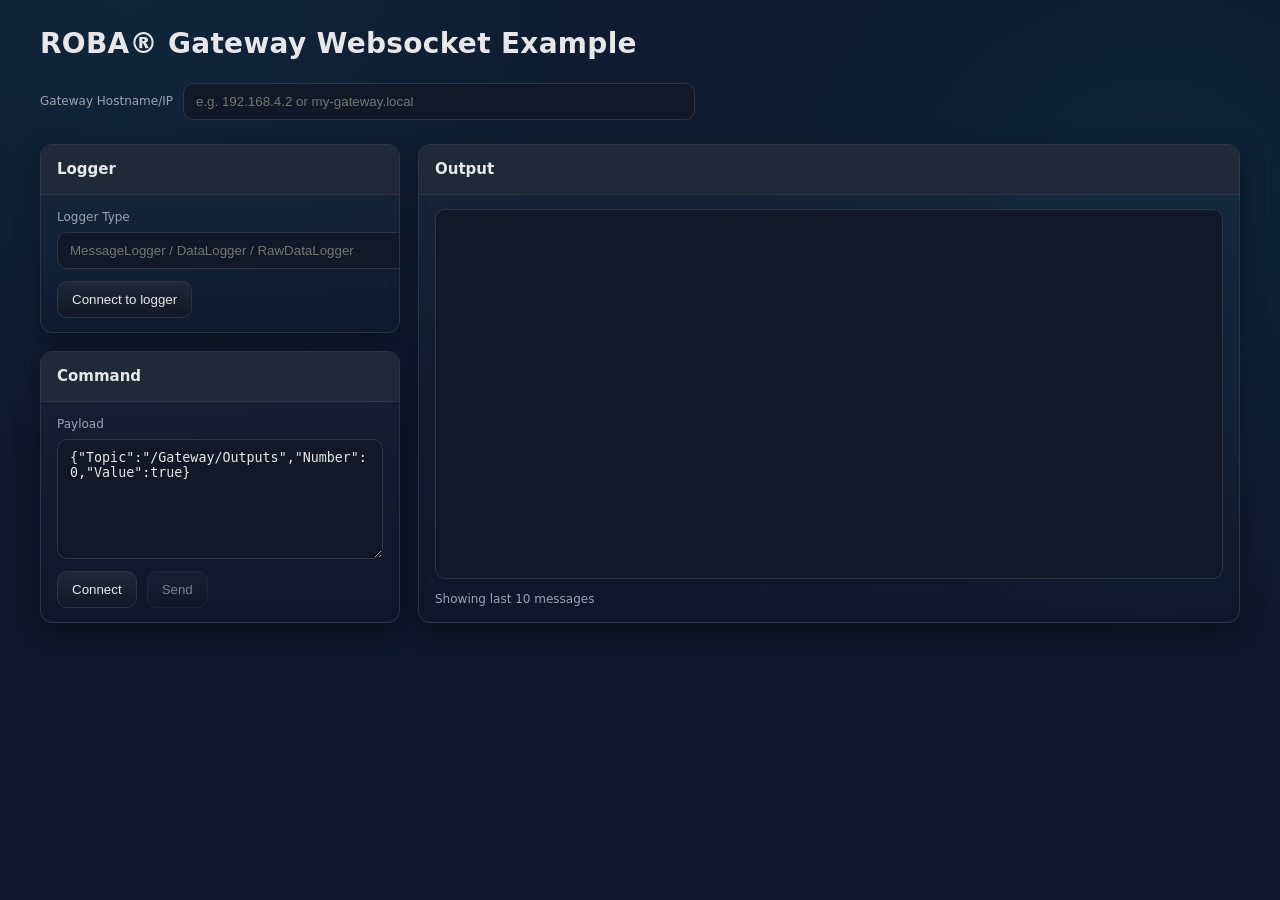
==== WebSocket/Html_JavaScript/index.html @ f482b9b1 "Merge branch '7-update-websocket-documentation' into 'dev' Resolve "Update WebSocket documentation" " ====
<!DOCTYPE html>
<html lang="en">
<head>
	<meta charset="UTF-8" />
	<meta name="viewport" content="width=device-width, initial-scale=1.0" />
	<title>ROBA Gateway Websocket Example</title>
	<link rel="stylesheet" href="style.css" />
</head>
<body>
	<header class="app-header">
		<h1>ROBA® Gateway Websocket Example</h1>
		<div class="host-input">
			<label for="host">Gateway Hostname/IP</label>
			<input id="host" type="text" placeholder="e.g. 192.168.4.2 or my-gateway.local" />
		</div>
	</header>

	<main class="grid">
		<!-- Logger Area -->
		<section class="card" id="logger-section">
			<div class="card-header">
				<h2>Logger</h2>
			</div>
			<div class="card-body">
				<div class="field">
					<label for="loggerType">Logger Type</label>
					<input id="loggerType" type="text" list="loggerTypes" placeholder="MessageLogger / DataLogger / RawDataLogger" />
					<datalist id="loggerTypes">
						<option value="MessageLogger"></option>
						<option value="DataLogger"></option>
						<option value="RawDataLogger"></option>
					</datalist>
				</div>
				<div class="actions">
					<button id="loggerToggleBtn" data-state="disconnected">Connect to logger</button>
				</div>
			</div>
		</section>

		<!-- Command Area -->
		<section class="card" id="command-section">
			<div class="card-header">
				<h2>Command</h2>
			</div>
			<div class="card-body">
				<div class="field">
					<label for="payload">Payload</label>
					<textarea id="payload" rows="6" placeholder='{"cmd":"ping"}'></textarea>
				</div>
				<div class="actions">
					<button id="commandToggleBtn" data-state="disconnected">Connect</button>
					<button id="sendBtn" disabled>Send</button>
				</div>
			</div>
		</section>

		<!-- Output Area -->
		<section class="card" id="output-section">
			<div class="card-header">
				<h2>Output</h2>
			</div>
			<div class="card-body">
				<div id="output" class="output-box" aria-live="polite" aria-label="WebSocket messages"></div>
				<div class="hint">Showing last 10 messages</div>
			</div>
		</section>
	</main>

	<script src="script.js"></script>
	<noscript>Your browser does not support JavaScript or it is disabled.</noscript>
</body>
  
</html>
---- WebSocket/Html_JavaScript/style.css ----
:root{
  --bg:#0f172a;        /* slate-900 */
  --panel:#111827;     /* gray-900 */
  --panel-2:#1f2937;   /* gray-800 */
  --text:#e5e7eb;      /* gray-200 */
  --muted:#9ca3af;     /* gray-400 */
  --accent:#22d3ee;    /* cyan-400 */
  --accent-2:#06b6d4;  /* cyan-500 */
  --ok:#22c55e;        /* green-500 */
  --warn:#f59e0b;      /* amber-500 */
  --err:#ef4444;       /* red-500 */
  --border: 1px solid #2b3647;
  --radius:12px;
  --shadow: 0 8px 24px rgba(0,0,0,.35);
}

*{box-sizing:border-box}
html,body{height:100%}
body{
  margin:0;
  background: radial-gradient(1200px 800px at 10% 0%, rgba(34,211,238,0.08), transparent 60%),
              radial-gradient(1000px 800px at 90% 20%, rgba(6,182,212,0.08), transparent 60%),
              var(--bg);
  color:var(--text);
  font: 14px/1.4 system-ui, -apple-system, Segoe UI, Roboto, Ubuntu, Cantarell, Noto Sans, Helvetica, Arial, "Apple Color Emoji","Segoe UI Emoji";
  display:flex; flex-direction:column;
}

.app-header{
  padding:24px clamp(16px, 4vw, 40px);
  display:flex; gap:20px; align-items:flex-end; flex-wrap:wrap;
}
.app-header h1{margin:0; font-size:clamp(20px, 3.2vw, 28px); letter-spacing:.3px}

.host-input{display:flex; gap:10px; align-items:center}
label{font-size:12px; color:var(--muted)}
input[type=text], textarea{
  width: clamp(260px, 40vw, 520px);
  background:var(--panel);
  border:var(--border);
  color:var(--text);
  padding:10px 12px; border-radius:10px;
}
textarea{width:100%; min-height:120px; resize:vertical}

.grid{
  display:grid;
  grid-template-columns: 360px 1fr; /* left fixed, right flexible */
  grid-template-rows: auto auto;    /* logger row, command row */
  gap:18px;
  align-items:start;
  padding: 0 clamp(16px, 4vw, 40px) 30px;
}

.card{
  background:linear-gradient(180deg, rgba(255,255,255,0.03), rgba(255,255,255,0.0));
  border:var(--border);
  border-radius:var(--radius);
  box-shadow:var(--shadow);
  overflow:hidden;
}
#logger-section{ grid-column:1; grid-row:1; }
#command-section{ grid-column:1; grid-row:2; }
#output-section{ grid-column:2; grid-row:1 / span 2; align-self:stretch; min-width:0; }
.card-header{padding:14px 16px; background:var(--panel-2); border-bottom:var(--border)}
.card-header h2{margin:0; font-size:15px}
.card-body{padding:14px 16px; display:flex; flex-direction:column; gap:12px}
.field{display:flex; flex-direction:column; gap:6px}

.actions{display:flex; gap:10px; flex-wrap:wrap}
button{
  border:var(--border);
  background:linear-gradient(180deg, var(--panel-2), var(--panel));
  color:var(--text);
  padding:10px 14px;
  border-radius:10px;
  cursor:pointer;
  transition:.2s ease;
}
button:hover{transform:translateY(-1px); box-shadow:0 6px 14px rgba(0,0,0,.28)}
button:disabled{opacity:.5; cursor:not-allowed}

#loggerToggleBtn[data-state="connected"],
#commandToggleBtn[data-state="connected"]{
  border-color:rgba(34,197,94,.35);
  background:linear-gradient(180deg, rgba(34,197,94,.20), rgba(34,197,94,.05));
}

.card#output-section{ display:flex; flex-direction:column; }
.card#output-section .card-body{ display:flex; flex-direction:column; flex:1; }
.output-box{
  font-family: ui-monospace, SFMono-Regular, Menlo, Monaco, Consolas, "Liberation Mono", "Courier New", monospace;
  background:var(--panel);
  border:var(--border);
  border-radius:10px;
  padding:10px;
  flex:1;
  min-height:0;
  max-height:none;
  overflow:auto;
  white-space:pre-wrap;
}
.hint{font-size:12px; color:var(--muted)}

.app-footer{
  margin-top:auto;
  border-top:var(--border);
  padding:10px clamp(16px, 4vw, 40px);
  color:var(--muted);
  display:flex; gap:6px;
}

/* Responsive fallback: stack on narrow screens */
@media (max-width: 1100px){
  .grid{ grid-template-columns: 1fr; grid-template-rows:auto; }
  #logger-section{ grid-column:1; grid-row:auto; }
  #command-section{ grid-column:1; grid-row:auto; }
  #output-section{ grid-column:1; grid-row:auto; }
}
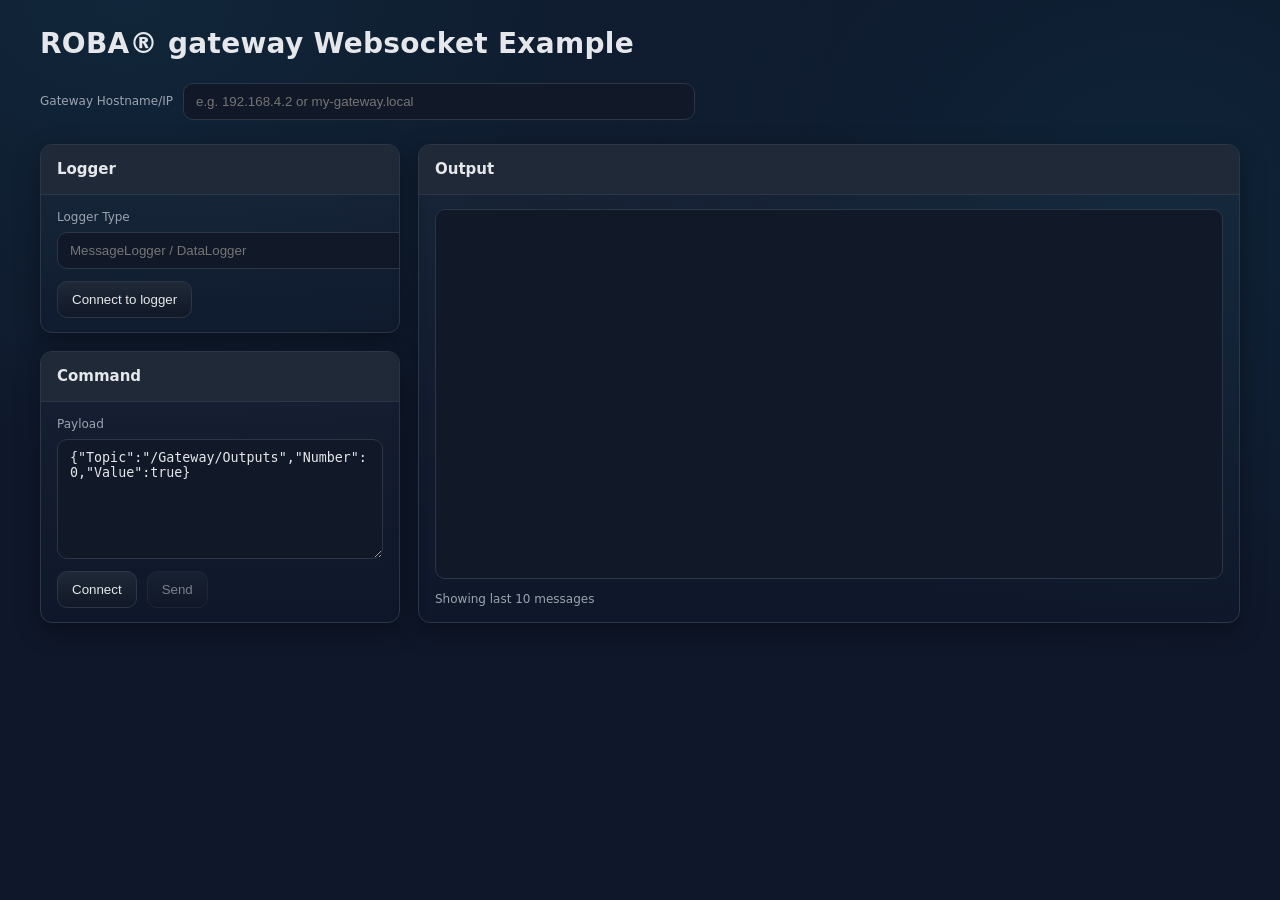
==== commit 806178c3: "Merge branch '10-check-todos-of-communication-examples' into 'dev' #10 finished todos of communicati" ====
--- a/WebSocket/Html_JavaScript/index.html
+++ b/WebSocket/Html_JavaScript/index.html
@@ -8,7 +8,7 @@
 </head>
 <body>
 	<header class="app-header">
-		<h1>ROBA® Gateway Websocket Example</h1>
+		<h1>ROBA® gateway Websocket Example</h1>
 		<div class="host-input">
 			<label for="host">Gateway Hostname/IP</label>
 			<input id="host" type="text" placeholder="e.g. 192.168.4.2 or my-gateway.local" />
@@ -24,11 +24,10 @@
 			<div class="card-body">
 				<div class="field">
 					<label for="loggerType">Logger Type</label>
-					<input id="loggerType" type="text" list="loggerTypes" placeholder="MessageLogger / DataLogger / RawDataLogger" />
+					<input id="loggerType" type="text" list="loggerTypes" placeholder="MessageLogger / DataLogger" />
 					<datalist id="loggerTypes">
 						<option value="MessageLogger"></option>
 						<option value="DataLogger"></option>
-						<option value="RawDataLogger"></option>
 					</datalist>
 				</div>
 				<div class="actions">
